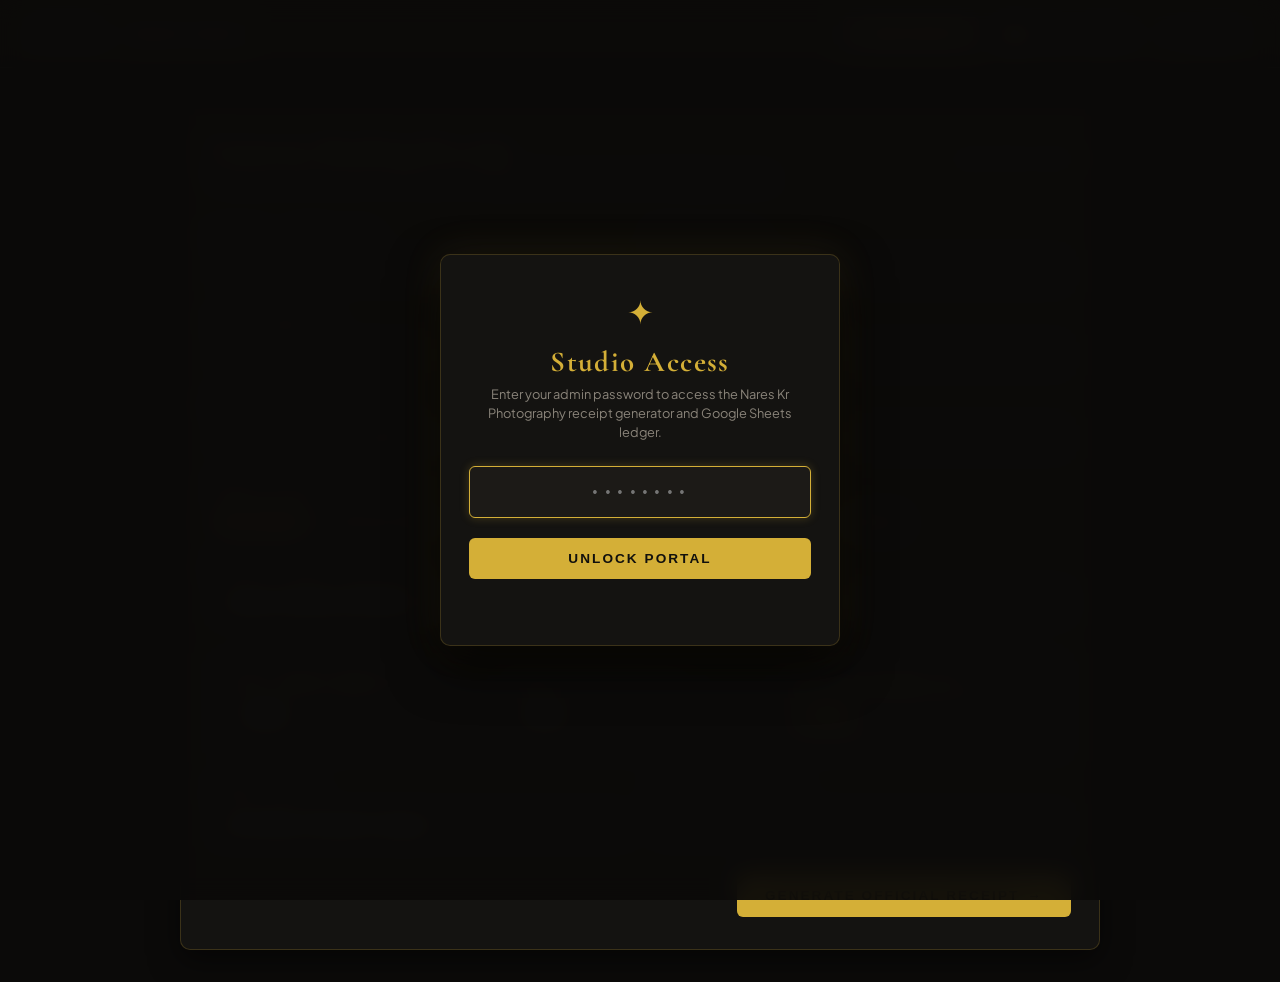
==== admin.html @ 5861eba4 "feat(admin): build Google Sheets backed receipt and booking portal" ====
<!DOCTYPE html>
<html lang="en">
<head>
  <meta charset="UTF-8">
  <meta name="viewport" content="width=device-width, initial-scale=1.0">
  
  <!-- Disallow search indexers from indexing the private admin portal -->
  <meta name="robots" content="noindex, nofollow">
  
  <title>NARES KR PHOTOGRAPHY • Studio Receipt Portal</title>

  <!-- Favicons -->
  <link rel="icon" type="image/svg+xml" href="assets/favicon.svg">
  <link rel="icon" type="image/png" sizes="32x32" href="assets/favicon-32x32.png">

  <!-- Google Fonts -->
  <link rel="preconnect" href="https://fonts.googleapis.com">
  <link rel="preconnect" href="https://fonts.gstatic.com" crossorigin>
  <link href="https://fonts.googleapis.com/css2?family=Cormorant+Garamond:ital,wght@0,400;0,600;0,700;1,400&family=Plus+Jakarta+Sans:wght@400;500;600;700;800&family=Space+Mono:wght@400;700&display=swap" rel="stylesheet">

  <!-- Stylesheets -->
  <link rel="stylesheet" href="css/variables.css">
  <link rel="stylesheet" href="css/admin.css">
</head>
<body>

  <!-- Top Navigation Header -->
  <header class="admin-header">
    <a href="./" class="admin-header-brand" title="Return to Portfolio">
      <img src="assets/images/branding/logo.png" alt="Nares Kr Photography" class="admin-header-logo">
      <span class="admin-portal-badge">RECEIPT PORTAL</span>
    </a>

    <nav class="admin-nav-actions">
      <button class="admin-nav-btn is-active" data-tab="tab-generator">
        <span>+ NEW RECEIPT</span>
      </button>
      <button class="admin-nav-btn" data-tab="tab-ledger">
        <span>📋 CLOUD LEDGER</span>
      </button>
      <button id="admin-logout-btn" class="admin-nav-btn" title="Lock Portal">
        <span>🔒 LOGOUT</span>
      </button>
    </nav>
  </header>

  <!-- Workspace Container -->
  <main class="admin-workspace">

    <!-- Tab 1: Receipt Generator -->
    <section id="tab-generator" class="tab-pane is-active">
      <div class="generator-card">
        <div class="card-headline">
          <div>
            <h1 class="card-title">Generate Booking Receipt</h1>
            <p style="font-size: 0.8rem; color: var(--admin-text-muted); margin-top: 2px;">
              Generates an official client invoice, syncs to Google Sheets, and prepares WhatsApp dispatch.
            </p>
          </div>
          <span style="font-family: var(--font-mono); font-size: 0.72rem; color: var(--admin-gold);">
            CLOUD SYNC ACTIVE
          </span>
        </div>

        <form id="receipt-generator-form">
          <div class="form-grid">
            
            <!-- Receipt Number -->
            <div class="form-group">
              <label for="receipt-no" class="form-label">Receipt / Serial No *</label>
              <input type="text" id="receipt-no" class="form-input" required>
            </div>

            <!-- Date -->
            <div class="form-group">
              <label for="receipt-date" class="form-label">Receipt Date *</label>
              <input type="date" id="receipt-date" class="form-input" required>
            </div>

            <!-- Client Name -->
            <div class="form-group">
              <label for="client-name" class="form-label">Client Name(s) *</label>
              <input type="text" id="client-name" class="form-input" placeholder="e.g. Sanamacha & Linthoi" required>
            </div>

            <!-- WhatsApp Phone -->
            <div class="form-group">
              <label for="client-phone" class="form-label">Client WhatsApp Number *</label>
              <input type="tel" id="client-phone" class="form-input" placeholder="e.g. 9876543210" required>
            </div>

            <!-- Venue / Location -->
            <div class="form-group col-span-2">
              <label for="client-venue" class="form-label">Wedding Location / Venue *</label>
              <input type="text" id="client-venue" class="form-input" placeholder="e.g. Classic Grande, Imphal / Singjamei" required>
            </div>

            <!-- Rituals Covered -->
            <div class="form-group col-span-2">
              <label class="form-label">Sacred Rituals Covered (Tap to Select)</label>
              <div class="ritual-pills">
                <span class="ritual-pill is-selected" data-value="Heijingpot">Heijingpot</span>
                <span class="ritual-pill" data-value="Heijing Kharai">Heijing Kharai</span>
                <span class="ritual-pill is-selected" data-value="Kundo Lengba">Kundo Lengba</span>
                <span class="ritual-pill is-selected" data-value="Luhongba">Luhongba</span>
                <span class="ritual-pill" data-value="Chakouba">Chakouba</span>
                <span class="ritual-pill" data-value="Post-Wedding">Post-Wedding</span>
              </div>
            </div>

            <!-- Package Selection -->
            <div class="form-group col-span-2">
              <label for="receipt-package" class="form-label">Wedding Package Collection *</label>
              <select id="receipt-package" class="form-select" required>
                <option value="Essential Collection">Essential Collection (₹49,999)</option>
                <option value="Classic Collection" selected>Classic Collection (₹59,999 — Photobook + Teaser)</option>
                <option value="Premium Collection">Premium Collection (₹79,999 — 2P + 1V, Debossed Album)</option>
                <option value="Luxury Collection">Luxury Collection (₹99,999 — Pre-Wed + 2P + 2V, Multi-Vol)</option>
                <option value="Custom Package">Custom Package (Enter Custom Amount)</option>
              </select>
            </div>

            <!-- Financial Calculation Strip -->
            <div class="financial-strip">
              <div class="financial-block">
                <label for="total-amount" class="form-label">Total Agreed Amount (₹) *</label>
                <input type="number" id="total-amount" class="form-input" value="59999" min="0" required>
              </div>

              <div class="financial-block">
                <label for="advance-paid" class="form-label">Advance Received (₹) *</label>
                <input type="number" id="advance-paid" class="form-input" value="20000" min="0" required>
              </div>

              <div class="financial-block balance-due-block">
                <label for="balance-due" class="form-label">Remaining Balance (₹)</label>
                <input type="number" id="balance-due" class="form-input" value="39999" readonly>
              </div>
            </div>

            <!-- Payment Mode -->
            <div class="form-group">
              <label for="payment-mode" class="form-label">Payment Mode *</label>
              <select id="payment-mode" class="form-select" required>
                <option value="UPI (GPay / PhonePe / Paytm)">UPI (GPay / PhonePe / Paytm)</option>
                <option value="Bank Transfer (NEFT / IMPS)">Bank Transfer (NEFT / IMPS)</option>
                <option value="Cash Payment">Cash Payment</option>
              </select>
            </div>

            <!-- Note / UPI Ref -->
            <div class="form-group">
              <label for="payment-note" class="form-label">Payment Ref / Notes</label>
              <input type="text" id="payment-note" class="form-input" placeholder="e.g. UPI Ref / Cash in studio">
            </div>

          </div>

          <div class="form-action-row">
            <span id="form-status-msg" style="font-size: 0.8rem; color: var(--admin-success); display: flex; align-items: center;"></span>
            <button type="submit" id="generate-receipt-btn" class="submit-receipt-btn">
              <span>GENERATE OFFICIAL RECEIPT</span>
              <span aria-hidden="true">→</span>
            </button>
          </div>
        </form>
      </div>
    </section>

    <!-- Tab 2: Google Sheets Ledger & History -->
    <section id="tab-ledger" class="tab-pane">
      <div class="ledger-card">
        <div class="card-headline">
          <div>
            <h2 class="card-title">Cloud Receipts Ledger</h2>
            <p style="font-size: 0.8rem; color: var(--admin-text-muted); margin-top: 2px;">
              Live data synchronized directly with your private Google Sheet. Tap any row to view/print receipt.
            </p>
          </div>
          <button onclick="loadLedgerFromCloud()" class="admin-nav-btn">
            <span>🔄 REFRESH</span>
          </button>
        </div>

        <div id="ledger-loading-msg" style="text-align: center; padding: 24px; color: var(--admin-gold); display: none;">
          Connecting to Google Sheet...
        </div>

        <div class="ledger-table-wrap">
          <table class="ledger-table">
            <thead>
              <tr>
                <th>RECEIPT NO</th>
                <th>DATE</th>
                <th>CLIENT</th>
                <th>PHONE</th>
                <th>PACKAGE</th>
                <th>ADVANCE PAID</th>
                <th>BALANCE DUE</th>
              </tr>
            </thead>
            <tbody id="ledger-table-body">
              <tr>
                <td colspan="7" style="text-align: center; padding: 24px; color: var(--admin-text-muted);">
                  Click Refresh to load recorded receipts from your Google Sheet.
                </td>
              </tr>
            </tbody>
          </table>
        </div>
      </div>
    </section>

  </main>

  <!-- Login Wall / Auth Overlay -->
  <div id="admin-auth-overlay" class="admin-auth-overlay">
    <div class="admin-auth-card">
      <div class="auth-lock-icon">✦</div>
      <h2 class="auth-title">Studio Access</h2>
      <p class="auth-sub">
        Enter your admin password to access the Nares Kr Photography receipt generator and Google Sheets ledger.
      </p>

      <form id="admin-auth-form">
        <div class="auth-input-group">
          <input type="password" id="auth-password-input" class="auth-input" placeholder="••••••••" required autofocus>
        </div>
        <button type="submit" id="auth-submit-btn" class="auth-submit-btn">
          UNLOCK PORTAL
        </button>
        <div id="auth-error-msg" class="auth-error-msg"></div>
      </form>
    </div>
  </div>

  <!-- Luxury Printable Receipt Modal -->
  <div id="receipt-modal-backdrop" class="receipt-modal-backdrop" role="dialog" aria-modal="true" aria-label="Official Receipt">
    <div class="receipt-modal-container">
      
      <!-- Top Actions Bar (Hidden when printed) -->
      <div class="receipt-modal-controls">
        <div class="control-btn-group">
          <button id="modal-print-btn" class="receipt-action-btn btn-print">
            <span>🖨️ PRINT / SAVE PDF</span>
          </button>
          <button id="modal-whatsapp-btn" class="receipt-action-btn btn-whatsapp">
            <span>💬 SEND ON WHATSAPP</span>
          </button>
        </div>
        <button id="modal-close-btn" class="receipt-action-btn btn-close">
          <span>✕ CLOSE</span>
        </button>
      </div>

      <!-- The Official Printable Sheet (Prints cleanly on white A4 paper) -->
      <div class="official-receipt-sheet" id="printable-receipt-card">
        
        <!-- Header -->
        <div class="receipt-header-row">
          <div>
            <img src="assets/images/branding/logo.png" alt="Nares Kr Photography" class="receipt-brand-title">
            <div class="receipt-studio-info">
              MANIPURI WEDDING STORIES • QUIET LUXURY<br>
              Imphal, Manipur • +91 9625172963 / +91 8575949907<br>
              Instagram: @nares_kr • Email: nareskr2025@gmail.com
            </div>
          </div>
          <div class="receipt-meta-box">
            <span id="invoice-status-badge" class="receipt-badge-status">ADVANCE RECEIVED</span>
            <div id="invoice-no" class="receipt-number">NKP-2026-001</div>
            <div id="invoice-date" class="receipt-date">17 Oct 2026</div>
          </div>
        </div>

        <!-- Client Info Strip -->
        <div class="receipt-client-grid">
          <div class="receipt-client-item">
            <label>BILLED TO</label>
            <span id="invoice-client-name">Client Name</span>
            <div id="invoice-client-phone" style="font-size: 0.8rem; color: #555; margin-top: 2px;">+91 ••••• •••••</div>
          </div>
          <div class="receipt-client-item">
            <label>WEDDING VENUE & CEREMONIES</label>
            <span id="invoice-client-venue">Classic Grande, Imphal</span>
            <div id="invoice-client-rituals" style="font-size: 0.78rem; color: #555; margin-top: 2px;">Heijingpot, Kundo Lengba, Luhongba</div>
          </div>
        </div>

        <!-- Invoice Breakdown Table -->
        <table class="receipt-table">
          <thead>
            <tr>
              <th style="width: 60%;">COLLECTION / SERVICE DETAILS</th>
              <th style="width: 20%; text-align: center;">SCHEDULE</th>
              <th style="width: 20%; text-align: right;">TOTAL FEE</th>
            </tr>
          </thead>
          <tbody>
            <tr>
              <td>
                <strong id="invoice-package-title">Classic Collection</strong><br>
                <span style="font-size: 0.76rem; color: #666;">
                  Documentary wedding coverage, custom heirloom fine-art photobook, 4K cinematic highlights teaser & pendrive archive.
                </span>
              </td>
              <td style="text-align: center; font-size: 0.8rem; color: #555;">Reserved</td>
              <td id="invoice-package-total" style="text-align: right; font-weight: 700;">₹59,999</td>
            </tr>
          </tbody>
        </table>

        <!-- Totals Block -->
        <div class="receipt-totals-area">
          <div class="totals-row">
            <span>Total Package Fee:</span>
            <span id="invoice-subtotal">₹59,999</span>
          </div>
          <div class="totals-row advance-row">
            <span>Advance Received:</span>
            <span id="invoice-advance-paid">- ₹20,000 (UPI)</span>
          </div>
          <div class="totals-row due-row">
            <span>Remaining Balance Due:</span>
            <span id="invoice-balance-due" style="color: #9E7D4B;">₹39,999</span>
          </div>
        </div>

        <!-- Studio Terms -->
        <div class="receipt-terms-box">
          <strong>STUDIO TERMS & NOTES:</strong><br>
          1. Advance payment confirms your wedding dates exclusively on our studio calendar.<br>
          2. The remaining balance amount is payable on the day of the Luhongba wedding ceremonies.<br>
          3. Color-graded gallery sneak peeks delivered within 72 hours; physical heirloom albums delivered after layout approval.
        </div>

        <!-- Seal & Signatures -->
        <div class="receipt-sign-row">
          <div class="official-seal-mark">
            ✦ NARES KR PHOTOGRAPHY ✦<br>
            OFFICIAL RECEIPT & BOOKING SEAL
          </div>
          <div class="signature-line">
            Authorized Signatory<br>
            <strong>NARES KR</strong>
          </div>
        </div>

      </div>
    </div>
  </div>

  <!-- JavaScript Controller -->
  <script src="js/admin.js"></script>
</body>
</html>
---- css/variables.css ----
/* ==========================================================================
   DESIGN TOKENS & VARIABLES — MANIPURI WEDDING PHOTOGRAPHY
   Quiet Luxury • Editorial • Cinematic • Culturally Respectful
   ========================================================================== */

:root {
  /* Color Palette: Warm Neutrals & Deep Charcoal */
  --color-bg-primary: #FAF8F5;          /* Warm Alabaster / Ivory Canvas */
  --color-bg-secondary: #F3EFE6;        /* Subtle Warm Sand / Alternate Section */
  --color-bg-surface: #FFFFFF;          /* Pure Card Background */
  --color-bg-surface-translucent: rgba(250, 248, 245, 0.92);
  --color-bg-dark: #141311;             /* Deep Charcoal / Near-Black Overlay */
  --color-bg-dark-surface: #1E1D1A;     /* Elevated Dark Card */
  --color-bg-placeholder: #EBE6DC;      /* Neutral Editorial Media Placeholder */

  /* Ink & Typography Colors */
  --color-ink-primary: #181715;         /* Deep Editorial Ink */
  --color-ink-secondary: #57534D;       /* Warm Charcoal Body Text */
  --color-ink-muted: #87827A;           /* Mineral Grey Metadata & Numbers */
  --color-ink-faint: #BFB9AE;           /* Whisper Dividers & Subdued Marks */
  --color-ink-inverted: #FAF8F5;       /* Text on Dark Backgrounds */
  --color-ink-inverted-muted: #A39E94;

  /* Accent: Subtle Muted Antique Gold */
  --color-accent-gold: #9E7D4B;         /* Restrained Warm Antique Gold */
  --color-accent-gold-soft: #C5A880;
  --color-accent-gold-light: rgba(158, 125, 75, 0.12);
  --color-accent-gold-border: rgba(158, 125, 75, 0.28);

  /* Borders & Dividers */
  --border-hairline: 1px solid rgba(24, 23, 21, 0.08);
  --border-faint: 1px solid rgba(24, 23, 21, 0.04);
  --border-gold-subtle: 1px solid rgba(158, 125, 75, 0.2);
  --border-dark: 1px solid rgba(250, 248, 245, 0.1);

  /* Typography Stacks */
  --font-serif: 'Cormorant Garamond', 'Playfair Display', Georgia, serif;
  --font-sans: 'Plus Jakarta Sans', -apple-system, BlinkMacSystemFont, 'Segoe UI', Roboto, sans-serif;
  --font-mono: 'Space Mono', monospace;

  /* Type Scale */
  --text-hero: clamp(2.4rem, 8vw, 3.8rem);
  --text-chapter-num: clamp(3rem, 10vw, 4.5rem);
  --text-chapter-title: clamp(1.8rem, 6vw, 2.6rem);
  --text-section-title: clamp(1.5rem, 5vw, 2.1rem);
  --text-card-title: 1.25rem;
  --text-body-lg: 1.05rem;
  --text-body: 0.9375rem;
  --text-body-sm: 0.8125rem;
  --text-meta: 0.6875rem;

  /* Spacing Scale (Mobile-First Rhythm) */
  --space-2xs: 4px;
  --space-xs: 8px;
  --space-sm: 12px;
  --space-md: 16px;
  --space-lg: 24px;
  --space-xl: 32px;
  --space-2xl: 48px;
  --space-3xl: 64px;
  --space-4xl: 96px;

  /* Gutter & Insets */
  --gutter-mobile: 20px;
  --gutter-mobile-sm: 16px;
  --header-height: 64px;
  --safe-area-top: env(safe-area-inset-top, 0px);
  --safe-area-bottom: env(safe-area-inset-bottom, 0px);

  /* Radius (Subtle & Editorial, never bubbly) */
  --radius-none: 0px;
  --radius-xs: 2px;
  --radius-sm: 4px;
  --radius-md: 8px;
  --radius-full: 9999px;

  /* Transitions & Curves (Slow, soft, cinematic) */
  --ease-editorial: cubic-bezier(0.22, 1, 0.36, 1);
  --ease-soft: cubic-bezier(0.4, 0, 0.2, 1);
  --transition-fast: 220ms var(--ease-soft);
  --transition-base: 400ms var(--ease-editorial);
  --transition-slow: 750ms var(--ease-editorial);
  --transition-image: 1200ms cubic-bezier(0.16, 1, 0.3, 1);

  /* Z-Index Hierarchy */
  --z-base: 1;
  --z-sticky: 10;
  --z-header: 100;
  --z-menu: 200;
  --z-modal: 300;
  --z-toast: 400;
}
---- css/admin.css ----
/* ========================================================
   NARES KR PHOTOGRAPHY — ADMIN RECEIPT PORTAL STYLES
   Editorial Quiet Luxury Aesthetic with High-End Print Styles
   ======================================================== */

:root {
  --admin-bg: #0B0A09;
  --admin-surface: #141311;
  --admin-surface-elevated: #1C1A17;
  --admin-border: rgba(212, 175, 55, 0.2);
  --admin-border-subtle: rgba(255, 255, 255, 0.08);
  --admin-gold: #D4AF37;
  --admin-gold-soft: #C5A059;
  --admin-gold-glow: rgba(212, 175, 55, 0.25);
  --admin-text-primary: #FAF8F5;
  --admin-text-secondary: #C8C2B7;
  --admin-text-muted: #8A847A;
  --admin-success: #10B981;
  --admin-error: #EF4444;
  --admin-radius: 6px;
}

* {
  box-sizing: border-box;
  margin: 0;
  padding: 0;
}

body {
  background-color: var(--admin-bg);
  color: var(--admin-text-primary);
  font-family: var(--font-sans, -apple-system, BlinkMacSystemFont, "Segoe UI", Roboto, sans-serif);
  min-height: 100vh;
  display: flex;
  flex-direction: column;
  -webkit-font-smoothing: antialiased;
}

/* ========================================================
   1. TOP NAVIGATION BAR
   ======================================================== */
.admin-header {
  height: 68px;
  background: var(--admin-surface);
  border-bottom: 1px solid var(--admin-border-subtle);
  display: flex;
  align-items: center;
  justify-content: space-between;
  padding: 0 24px;
  position: sticky;
  top: 0;
  z-index: 50;
}

.admin-header-brand {
  display: flex;
  align-items: center;
  gap: 14px;
  text-decoration: none;
}

.admin-header-logo {
  height: 28px;
  filter: brightness(0) invert(0.96);
}

.admin-portal-badge {
  font-family: var(--font-mono, monospace);
  font-size: 0.65rem;
  letter-spacing: 0.18em;
  padding: 3px 8px;
  border: 1px solid var(--admin-border);
  color: var(--admin-gold);
  border-radius: 3px;
  background: rgba(212, 175, 55, 0.06);
}

.admin-nav-actions {
  display: flex;
  align-items: center;
  gap: 12px;
}

.admin-nav-btn {
  background: transparent;
  border: 1px solid var(--admin-border-subtle);
  color: var(--admin-text-secondary);
  font-family: var(--font-mono, monospace);
  font-size: 0.72rem;
  letter-spacing: 0.1em;
  padding: 7px 14px;
  border-radius: var(--admin-radius);
  cursor: pointer;
  transition: all 0.2s ease;
  display: flex;
  align-items: center;
  gap: 6px;
  text-decoration: none;
}

.admin-nav-btn:hover {
  border-color: var(--admin-gold);
  color: var(--admin-gold);
}

.admin-nav-btn.is-active {
  background: rgba(212, 175, 55, 0.12);
  border-color: var(--admin-gold);
  color: var(--admin-gold);
}

/* ========================================================
   2. AUTH WALL / LOGIN CARD
   ======================================================== */
.admin-auth-overlay {
  position: fixed;
  inset: 0;
  background: rgba(11, 10, 9, 0.95);
  backdrop-filter: blur(12px);
  display: flex;
  align-items: center;
  justify-content: center;
  z-index: 100;
  padding: 20px;
}

.admin-auth-card {
  width: 100%;
  max-width: 400px;
  background: var(--admin-surface);
  border: 1px solid var(--admin-border);
  border-radius: 10px;
  padding: 36px 28px;
  text-align: center;
  box-shadow: 0 20px 50px rgba(0, 0, 0, 0.8), 0 0 40px rgba(212, 175, 55, 0.1);
}

.auth-lock-icon {
  font-size: 2rem;
  color: var(--admin-gold);
  margin-bottom: 12px;
}

.auth-title {
  font-family: 'Cormorant Garamond', Georgia, serif;
  font-size: 1.8rem;
  color: var(--admin-gold);
  margin-bottom: 6px;
  letter-spacing: 0.05em;
}

.auth-sub {
  font-size: 0.8rem;
  color: var(--admin-text-muted);
  margin-bottom: 24px;
  line-height: 1.5;
}

.auth-input-group {
  margin-bottom: 20px;
  text-align: left;
}

.auth-input {
  width: 100%;
  padding: 13px 16px;
  background: var(--admin-surface-elevated);
  border: 1px solid var(--admin-border-subtle);
  border-radius: var(--admin-radius);
  color: #FFF;
  font-family: var(--font-mono, monospace);
  font-size: 1rem;
  outline: none;
  transition: border-color 0.2s ease;
  letter-spacing: 0.15em;
  text-align: center;
}

.auth-input:focus {
  border-color: var(--admin-gold);
  box-shadow: 0 0 10px var(--admin-gold-glow);
}

.auth-submit-btn {
  width: 100%;
  padding: 13px;
  background: var(--admin-gold);
  border: none;
  border-radius: var(--admin-radius);
  color: #11100D;
  font-weight: 700;
  font-size: 0.85rem;
  letter-spacing: 0.15em;
  text-transform: uppercase;
  cursor: pointer;
  transition: all 0.2s ease;
}

.auth-submit-btn:hover {
  background: #E5C358;
  transform: translateY(-1px);
}

.auth-error-msg {
  color: var(--admin-error);
  font-size: 0.75rem;
  margin-top: 12px;
  min-height: 18px;
}

/* ========================================================
   3. MAIN WORKSPACE LAYOUT
   ======================================================== */
.admin-workspace {
  flex: 1;
  max-width: 960px;
  width: 100%;
  margin: 0 auto;
  padding: 32px 20px;
}

.tab-pane {
  display: none;
}

.tab-pane.is-active {
  display: block;
}

/* ========================================================
   4. RECEIPT GENERATOR FORM
   ======================================================== */
.generator-card {
  background: var(--admin-surface);
  border: 1px solid var(--admin-border);
  border-radius: 10px;
  padding: 32px 28px;
  box-shadow: 0 10px 30px rgba(0, 0, 0, 0.5);
}

.card-headline {
  display: flex;
  align-items: center;
  justify-content: space-between;
  border-bottom: 1px solid var(--admin-border-subtle);
  padding-bottom: 18px;
  margin-bottom: 24px;
}

.card-title {
  font-family: 'Cormorant Garamond', Georgia, serif;
  font-size: 1.7rem;
  color: var(--admin-gold);
  letter-spacing: 0.04em;
}

.form-grid {
  display: grid;
  grid-template-columns: repeat(2, 1fr);
  gap: 20px;
}

@media (max-width: 640px) {
  .form-grid {
    grid-template-columns: 1fr;
  }
}

.form-group {
  display: flex;
  flex-direction: column;
  gap: 6px;
}

.form-group.col-span-2 {
  grid-column: span 2;
}

@media (max-width: 640px) {
  .form-group.col-span-2 {
    grid-column: span 1;
  }
}

.form-label {
  font-family: var(--font-mono, monospace);
  font-size: 0.72rem;
  letter-spacing: 0.1em;
  color: var(--admin-text-secondary);
  text-transform: uppercase;
}

.form-input, .form-select {
  padding: 11px 14px;
  background: var(--admin-surface-elevated);
  border: 1px solid var(--admin-border-subtle);
  border-radius: var(--admin-radius);
  color: #FFF;
  font-size: 0.9rem;
  outline: none;
  transition: border-color 0.2s ease;
}

.form-input:focus, .form-select:focus {
  border-color: var(--admin-gold);
  box-shadow: 0 0 8px var(--admin-gold-glow);
}

/* Ritual Selection Pills */
.ritual-pills {
  display: flex;
  flex-wrap: wrap;
  gap: 8px;
  margin-top: 4px;
}

.ritual-pill {
  padding: 7px 12px;
  background: var(--admin-surface-elevated);
  border: 1px solid var(--admin-border-subtle);
  border-radius: 999px;
  font-size: 0.72rem;
  font-family: var(--font-mono, monospace);
  letter-spacing: 0.08em;
  color: var(--admin-text-secondary);
  cursor: pointer;
  user-select: none;
  transition: all 0.2s ease;
}

.ritual-pill.is-selected {
  background: rgba(212, 175, 55, 0.15);
  border-color: var(--admin-gold);
  color: var(--admin-gold);
}

/* Financial Calculation Strip */
.financial-strip {
  grid-column: span 2;
  background: var(--admin-surface-elevated);
  border: 1px solid var(--admin-border);
  border-radius: var(--admin-radius);
  padding: 20px;
  display: grid;
  grid-template-columns: repeat(3, 1fr);
  gap: 16px;
  margin-top: 10px;
}

@media (max-width: 640px) {
  .financial-strip {
    grid-column: span 1;
    grid-template-columns: 1fr;
  }
}

.financial-block {
  display: flex;
  flex-direction: column;
  gap: 4px;
}

.balance-due-block .form-input {
  border-color: var(--admin-gold);
  color: var(--admin-gold);
  font-weight: 700;
  font-size: 1.1rem;
}

.form-action-row {
  margin-top: 28px;
  display: flex;
  justify-content: flex-end;
  gap: 14px;
}

.submit-receipt-btn {
  padding: 14px 28px;
  background: var(--admin-gold);
  border: none;
  border-radius: var(--admin-radius);
  color: #11100D;
  font-weight: 700;
  font-size: 0.85rem;
  letter-spacing: 0.15em;
  text-transform: uppercase;
  cursor: pointer;
  transition: all 0.2s ease;
  display: flex;
  align-items: center;
  gap: 8px;
}

.submit-receipt-btn:hover {
  background: #E5C358;
  transform: translateY(-1px);
}

.submit-receipt-btn:disabled {
  opacity: 0.5;
  cursor: not-allowed;
  transform: none;
}

/* ========================================================
   5. LUXURY PRINTABLE RECEIPT MODAL
   ======================================================== */
.receipt-modal-backdrop {
  position: fixed;
  inset: 0;
  background: rgba(0, 0, 0, 0.9);
  backdrop-filter: blur(16px);
  z-index: 200;
  display: none;
  align-items: center;
  justify-content: center;
  padding: 20px;
  overflow-y: auto;
}

.receipt-modal-backdrop.is-open {
  display: flex;
}

.receipt-modal-container {
  width: 100%;
  max-width: 680px;
  max-height: 90vh;
  display: flex;
  flex-direction: column;
}

.receipt-modal-controls {
  display: flex;
  justify-content: space-between;
  align-items: center;
  margin-bottom: 16px;
}

.control-btn-group {
  display: flex;
  gap: 10px;
}

.receipt-action-btn {
  padding: 9px 16px;
  border-radius: 4px;
  font-family: var(--font-mono, monospace);
  font-size: 0.72rem;
  letter-spacing: 0.12em;
  text-transform: uppercase;
  cursor: pointer;
  border: 1px solid var(--admin-border);
  display: flex;
  align-items: center;
  gap: 6px;
  transition: all 0.2s ease;
}

.btn-print {
  background: var(--admin-gold);
  color: #11100D;
  font-weight: 700;
}

.btn-whatsapp {
  background: #25D366;
  border-color: #25D366;
  color: #FFF;
  font-weight: 700;
}

.btn-close {
  background: transparent;
  color: var(--admin-text-secondary);
}

/* The Official Printable Invoice Card */
.official-receipt-sheet {
  background: #FAF8F5;
  color: #11100D;
  border-radius: 8px;
  padding: 40px;
  box-shadow: 0 25px 60px rgba(0, 0, 0, 0.8);
  border: 1px solid rgba(212, 175, 55, 0.4);
  position: relative;
  overflow: hidden;
}

.receipt-header-row {
  display: flex;
  justify-content: space-between;
  align-items: flex-start;
  border-bottom: 2px solid #11100D;
  padding-bottom: 20px;
  margin-bottom: 24px;
}

.receipt-brand-title {
  height: 38px;
  display: block;
  margin-bottom: 6px;
}

.receipt-studio-info {
  font-size: 0.75rem;
  color: #555;
  line-height: 1.5;
  font-family: var(--font-mono, monospace);
}

.receipt-meta-box {
  text-align: right;
}

.receipt-badge-status {
  display: inline-block;
  padding: 4px 10px;
  background: #11100D;
  color: #D4AF37;
  font-family: var(--font-mono, monospace);
  font-size: 0.65rem;
  letter-spacing: 0.15em;
  text-transform: uppercase;
  border-radius: 2px;
  margin-bottom: 8px;
}

.receipt-number {
  font-family: var(--font-mono, monospace);
  font-size: 1.1rem;
  font-weight: 700;
  color: #11100D;
}

.receipt-date {
  font-size: 0.8rem;
  color: #666;
  margin-top: 2px;
}

.receipt-client-grid {
  display: grid;
  grid-template-columns: 1fr 1fr;
  gap: 20px;
  background: #F2EFE9;
  padding: 16px 20px;
  border-radius: 4px;
  margin-bottom: 24px;
}

.receipt-client-item label {
  font-family: var(--font-mono, monospace);
  font-size: 0.62rem;
  letter-spacing: 0.14em;
  color: #777;
  text-transform: uppercase;
  display: block;
  margin-bottom: 2px;
}

.receipt-client-item span {
  font-size: 0.95rem;
  font-weight: 700;
  color: #11100D;
}

/* Package Table */
.receipt-table {
  width: 100%;
  border-collapse: collapse;
  margin-bottom: 24px;
}

.receipt-table th {
  border-bottom: 1px solid #CCC;
  text-align: left;
  padding: 8px 12px;
  font-family: var(--font-mono, monospace);
  font-size: 0.68rem;
  letter-spacing: 0.12em;
  color: #555;
  text-transform: uppercase;
}

.receipt-table td {
  padding: 12px;
  border-bottom: 1px solid #EEE;
  font-size: 0.9rem;
}

.receipt-totals-area {
  margin-left: auto;
  width: 280px;
  margin-bottom: 24px;
}

.totals-row {
  display: flex;
  justify-content: space-between;
  padding: 6px 0;
  font-size: 0.88rem;
}

.totals-row.advance-row {
  color: #059669;
  font-weight: 600;
}

.totals-row.due-row {
  border-top: 2px solid #11100D;
  padding-top: 8px;
  margin-top: 4px;
  font-weight: 800;
  font-size: 1.1rem;
  color: #11100D;
}

.receipt-terms-box {
  border-top: 1px solid #DDD;
  padding-top: 14px;
  font-size: 0.72rem;
  color: #666;
  line-height: 1.5;
  margin-bottom: 24px;
}

.receipt-sign-row {
  display: flex;
  justify-content: space-between;
  align-items: flex-end;
  margin-top: 32px;
}

.official-seal-mark {
  border: 1px dashed rgba(212, 175, 55, 0.8);
  padding: 8px 16px;
  font-family: var(--font-mono, monospace);
  font-size: 0.65rem;
  letter-spacing: 0.14em;
  color: #9E7D4B;
  text-transform: uppercase;
  border-radius: 4px;
}

.signature-line {
  text-align: center;
  border-top: 1px solid #333;
  width: 180px;
  padding-top: 6px;
  font-family: var(--font-mono, monospace);
  font-size: 0.7rem;
  letter-spacing: 0.1em;
}

/* ========================================================
   6. LEDGER TABLE / HISTORY TAB
   ======================================================== */
.ledger-card {
  background: var(--admin-surface);
  border: 1px solid var(--admin-border);
  border-radius: 10px;
  padding: 24px;
}

.ledger-table-wrap {
  overflow-x: auto;
  margin-top: 16px;
}

.ledger-table {
  width: 100%;
  border-collapse: collapse;
  font-size: 0.82rem;
}

.ledger-table th {
  background: var(--admin-surface-elevated);
  padding: 10px 14px;
  text-align: left;
  font-family: var(--font-mono, monospace);
  font-size: 0.68rem;
  color: var(--admin-gold);
  letter-spacing: 0.1em;
  border-bottom: 1px solid var(--admin-border-subtle);
}

.ledger-table td {
  padding: 12px 14px;
  border-bottom: 1px solid var(--admin-border-subtle);
  color: var(--admin-text-secondary);
}

.ledger-table tr:hover td {
  background: rgba(255, 255, 255, 0.02);
}

/* ========================================================
   7. PRINT STYLES (Crucial for crisp PDF generation)
   ======================================================== */
@media print {
  body * {
    visibility: hidden;
  }
  
  .receipt-modal-backdrop,
  .receipt-modal-container,
  .official-receipt-sheet,
  .official-receipt-sheet * {
    visibility: visible;
  }
  
  .receipt-modal-backdrop {
    position: absolute;
    inset: 0;
    background: transparent !important;
    padding: 0 !important;
  }
  
  .receipt-modal-controls {
    display: none !important;
  }
  
  .official-receipt-sheet {
    box-shadow: none !important;
    border: none !important;
    padding: 20mm !important;
    width: 100% !important;
    max-width: 100% !important;
  }
}
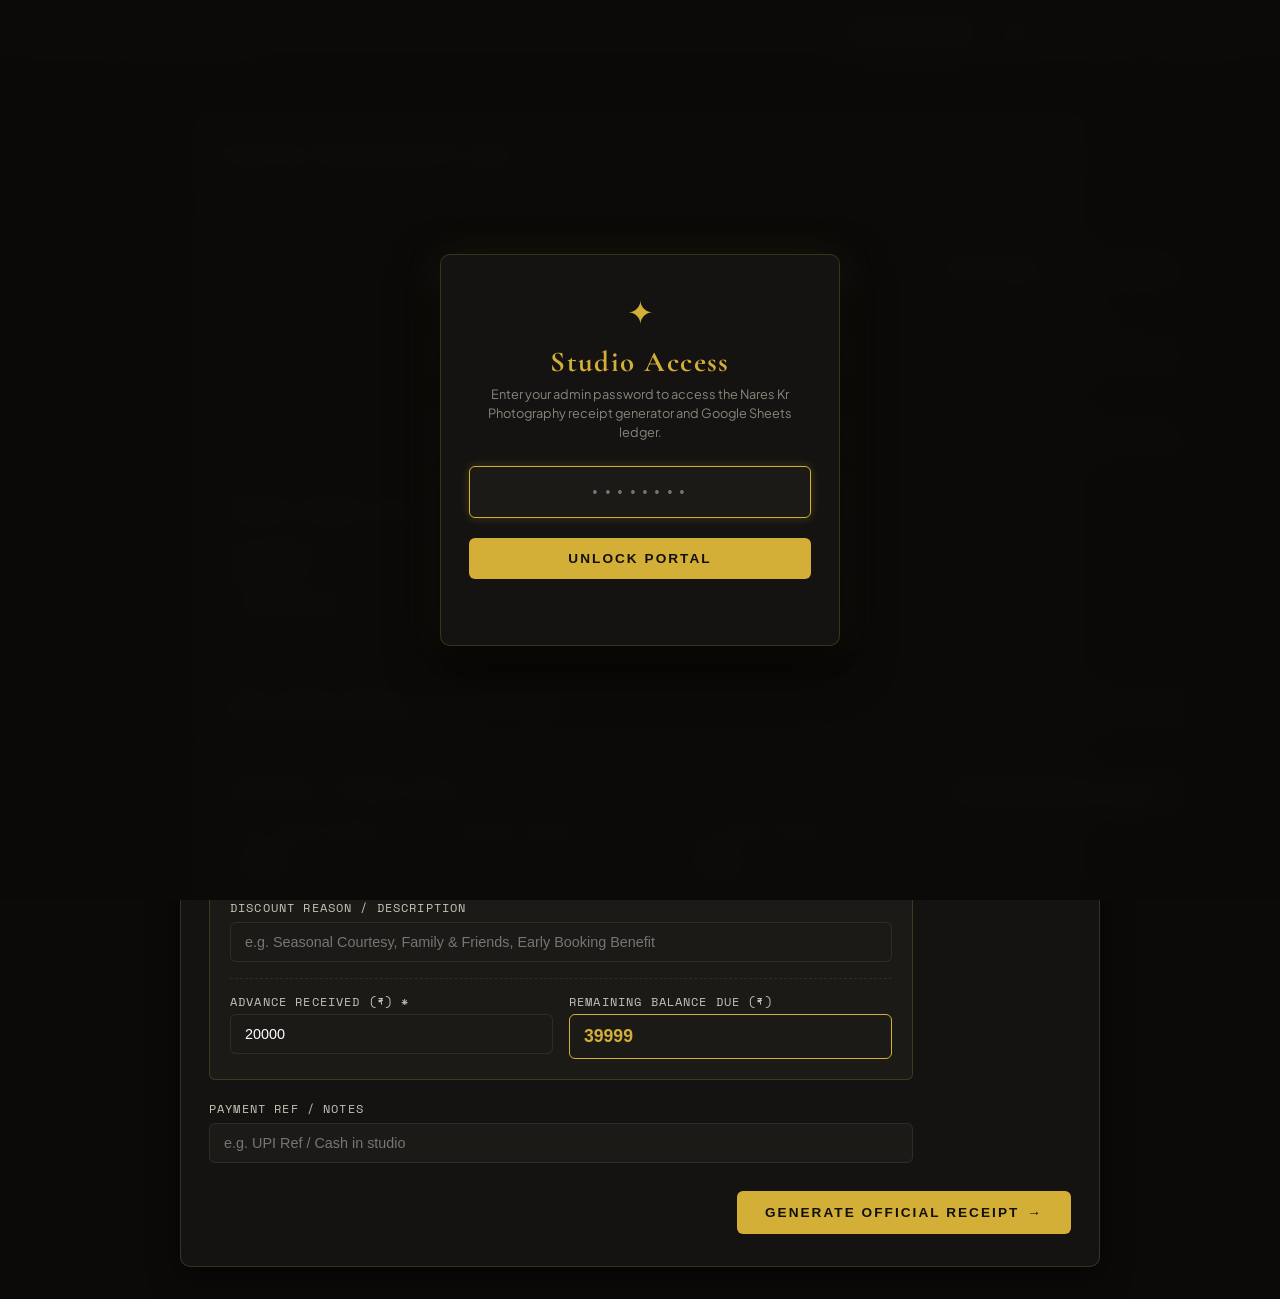
==== commit d28f8593: "fix(admin): add mandatory Heijingpot & Luhongba dates, optional Chakkouba date, discount with descri" ====
--- a/admin.html
+++ b/admin.html
@@ -95,16 +95,32 @@
               <input type="text" id="client-venue" class="form-input" placeholder="e.g. Classic Grande, Imphal / Singjamei" required>
             </div>
 
-            <!-- Rituals Covered -->
-            <div class="form-group col-span-2">
-              <label class="form-label">Sacred Rituals Covered (Tap to Select)</label>
-              <div class="ritual-pills">
-                <span class="ritual-pill is-selected" data-value="Heijingpot">Heijingpot</span>
-                <span class="ritual-pill" data-value="Heijing Kharai">Heijing Kharai</span>
-                <span class="ritual-pill is-selected" data-value="Kundo Lengba">Kundo Lengba</span>
-                <span class="ritual-pill is-selected" data-value="Luhongba">Luhongba</span>
-                <span class="ritual-pill" data-value="Chakouba">Chakouba</span>
-                <span class="ritual-pill" data-value="Post-Wedding">Post-Wedding</span>
+            <!-- Wedding Ceremony Dates (Mandatory Luhongba & Heijingpot, Optional Chakkouba) -->
+            <div class="ceremony-dates-section col-span-2">
+              <div class="ceremony-dates-header">
+                <span class="ceremony-dates-title">WEDDING CEREMONY DATES</span>
+              </div>
+              <div class="ceremony-dates-grid">
+                <div class="form-group">
+                  <label for="heijingpot-date" class="form-label">
+                    Heijingpot Date * <span class="badge-mandatory">MANDATORY</span>
+                  </label>
+                  <input type="date" id="heijingpot-date" class="form-input" required>
+                </div>
+
+                <div class="form-group">
+                  <label for="luhongba-date" class="form-label">
+                    Luhongba Date * <span class="badge-mandatory">MANDATORY</span>
+                  </label>
+                  <input type="date" id="luhongba-date" class="form-input" required>
+                </div>
+
+                <div class="form-group">
+                  <label for="chakkouba-date" class="form-label">
+                    Chakkouba Date <span class="badge-optional">OPTIONAL</span>
+                  </label>
+                  <input type="date" id="chakkouba-date" class="form-input">
+                </div>
               </div>
             </div>
 
@@ -120,21 +136,49 @@
               </select>
             </div>
 
-            <!-- Financial Calculation Strip -->
-            <div class="financial-strip">
-              <div class="financial-block">
-                <label for="total-amount" class="form-label">Total Agreed Amount (₹) *</label>
-                <input type="number" id="total-amount" class="form-input" value="59999" min="0" required>
-              </div>
-
-              <div class="financial-block">
-                <label for="advance-paid" class="form-label">Advance Received (₹) *</label>
-                <input type="number" id="advance-paid" class="form-input" value="20000" min="0" required>
-              </div>
-
-              <div class="financial-block balance-due-block">
-                <label for="balance-due" class="form-label">Remaining Balance (₹)</label>
-                <input type="number" id="balance-due" class="form-input" value="39999" readonly>
+            <!-- Financial Calculation Section with Discount -->
+            <div class="financial-section col-span-2">
+              <div class="financial-card-header">
+                <span class="financial-card-title">INVESTMENT & PAYMENT DETAILS</span>
+              </div>
+
+              <!-- Top Row: Total, Discount, Net -->
+              <div class="financial-row-primary">
+                <div class="financial-block">
+                  <label for="total-amount" class="form-label">Total Agreed Amount (₹) *</label>
+                  <input type="number" id="total-amount" class="form-input" value="59999" min="0" required>
+                </div>
+
+                <div class="financial-block">
+                  <label for="discount-amount" class="form-label">Discount Amount (₹)</label>
+                  <input type="number" id="discount-amount" class="form-input" value="0" min="0" placeholder="0">
+                </div>
+
+                <div class="financial-block">
+                  <label for="net-amount" class="form-label">Net Payable Amount (₹)</label>
+                  <input type="number" id="net-amount" class="form-input" value="59999" readonly>
+                </div>
+              </div>
+
+              <!-- Middle Row: Discount Reason / Description -->
+              <div class="financial-row-secondary">
+                <div class="form-group" style="width: 100%;">
+                  <label for="discount-desc" class="form-label">Discount Reason / Description</label>
+                  <input type="text" id="discount-desc" class="form-input" placeholder="e.g. Seasonal Courtesy, Family & Friends, Early Booking Benefit">
+                </div>
+              </div>
+
+              <!-- Bottom Row: Advance & Balance -->
+              <div class="financial-row-payment">
+                <div class="financial-block">
+                  <label for="advance-paid" class="form-label">Advance Received (₹) *</label>
+                  <input type="number" id="advance-paid" class="form-input" value="20000" min="0" required>
+                </div>
+
+                <div class="financial-block balance-due-block">
+                  <label for="balance-due" class="form-label">Remaining Balance Due (₹)</label>
+                  <input type="number" id="balance-due" class="form-input" value="39999" readonly>
+                </div>
               </div>
             </div>
 
@@ -283,7 +327,9 @@
           <div class="receipt-client-item">
             <label>WEDDING VENUE & CEREMONIES</label>
             <span id="invoice-client-venue">Classic Grande, Imphal</span>
-            <div id="invoice-client-rituals" style="font-size: 0.78rem; color: #555; margin-top: 2px;">Heijingpot, Kundo Lengba, Luhongba</div>
+            <div id="invoice-client-dates" style="font-size: 0.78rem; color: #555; margin-top: 4px; line-height: 1.4;">
+              <!-- Heijingpot & Luhongba Dates populated dynamically -->
+            </div>
           </div>
         </div>
 
@@ -291,8 +337,8 @@
         <table class="receipt-table">
           <thead>
             <tr>
-              <th style="width: 60%;">COLLECTION / SERVICE DETAILS</th>
-              <th style="width: 20%; text-align: center;">SCHEDULE</th>
+              <th style="width: 50%;">COLLECTION & INCLUSIONS</th>
+              <th style="width: 30%; text-align: left;">CEREMONY DATES</th>
               <th style="width: 20%; text-align: right;">TOTAL FEE</th>
             </tr>
           </thead>
@@ -300,11 +346,13 @@
             <tr>
               <td>
                 <strong id="invoice-package-title">Classic Collection</strong><br>
-                <span style="font-size: 0.76rem; color: #666;">
+                <span id="invoice-package-desc" style="font-size: 0.76rem; color: #666; line-height: 1.4; display: inline-block; margin-top: 2px;">
                   Documentary wedding coverage, custom heirloom fine-art photobook, 4K cinematic highlights teaser & pendrive archive.
                 </span>
               </td>
-              <td style="text-align: center; font-size: 0.8rem; color: #555;">Reserved</td>
+              <td id="invoice-schedule-cell" style="font-size: 0.78rem; color: #333; line-height: 1.5;">
+                <!-- Dates formatted -->
+              </td>
               <td id="invoice-package-total" style="text-align: right; font-weight: 700;">₹59,999</td>
             </tr>
           </tbody>
@@ -313,8 +361,16 @@
         <!-- Totals Block -->
         <div class="receipt-totals-area">
           <div class="totals-row">
-            <span>Total Package Fee:</span>
+            <span>Package Fee (Gross):</span>
             <span id="invoice-subtotal">₹59,999</span>
+          </div>
+          <div class="totals-row discount-row" id="invoice-discount-row" style="display: none; color: #059669; font-weight: 600;">
+            <span id="invoice-discount-label">Discount Applied:</span>
+            <span id="invoice-discount-val">- ₹0</span>
+          </div>
+          <div class="totals-row net-row" id="invoice-net-row" style="display: none; font-weight: 700; border-top: 1px dashed #DDD; margin-top: 3px; padding-top: 5px;">
+            <span>Net Payable Amount:</span>
+            <span id="invoice-net-total">₹59,999</span>
           </div>
           <div class="totals-row advance-row">
             <span>Advance Received:</span>
--- a/css/admin.css
+++ b/css/admin.css
@@ -306,50 +306,119 @@
   box-shadow: 0 0 8px var(--admin-gold-glow);
 }
 
-/* Ritual Selection Pills */
-.ritual-pills {
-  display: flex;
-  flex-wrap: wrap;
-  gap: 8px;
-  margin-top: 4px;
-}
-
-.ritual-pill {
-  padding: 7px 12px;
+/* ========================================================
+   WEDDING CEREMONY DATES SECTION
+   ======================================================== */
+.ceremony-dates-section {
   background: var(--admin-surface-elevated);
-  border: 1px solid var(--admin-border-subtle);
-  border-radius: 999px;
+  border: 1px solid var(--admin-border);
+  border-radius: var(--admin-radius);
+  padding: 18px 20px;
+  display: flex;
+  flex-direction: column;
+  gap: 14px;
+}
+
+.ceremony-dates-header {
+  border-bottom: 1px solid var(--admin-border-subtle);
+  padding-bottom: 8px;
+}
+
+.ceremony-dates-title {
+  font-family: var(--font-mono, monospace);
   font-size: 0.72rem;
-  font-family: var(--font-mono, monospace);
+  font-weight: 700;
+  letter-spacing: 0.12em;
+  color: var(--admin-gold);
+}
+
+.ceremony-dates-grid {
+  display: grid;
+  grid-template-columns: repeat(3, 1fr);
+  gap: 16px;
+}
+
+@media (max-width: 640px) {
+  .ceremony-dates-grid {
+    grid-template-columns: 1fr;
+  }
+}
+
+.badge-mandatory {
+  display: inline-block;
+  padding: 2px 6px;
+  background: rgba(212, 175, 55, 0.2);
+  color: var(--admin-gold);
+  border-radius: 3px;
+  font-size: 0.58rem;
   letter-spacing: 0.08em;
-  color: var(--admin-text-secondary);
-  cursor: pointer;
-  user-select: none;
-  transition: all 0.2s ease;
-}
-
-.ritual-pill.is-selected {
-  background: rgba(212, 175, 55, 0.15);
-  border-color: var(--admin-gold);
-  color: var(--admin-gold);
-}
-
-/* Financial Calculation Strip */
-.financial-strip {
-  grid-column: span 2;
+  margin-left: 4px;
+  vertical-align: middle;
+}
+
+.badge-optional {
+  display: inline-block;
+  padding: 2px 6px;
+  background: rgba(255, 255, 255, 0.08);
+  color: var(--admin-text-muted);
+  border-radius: 3px;
+  font-size: 0.58rem;
+  letter-spacing: 0.08em;
+  margin-left: 4px;
+  vertical-align: middle;
+}
+
+/* ========================================================
+   FINANCIAL SECTION & DISCOUNT
+   ======================================================== */
+.financial-section {
   background: var(--admin-surface-elevated);
   border: 1px solid var(--admin-border);
   border-radius: var(--admin-radius);
   padding: 20px;
+  display: flex;
+  flex-direction: column;
+  gap: 16px;
+  margin-top: 6px;
+}
+
+.financial-card-header {
+  border-bottom: 1px solid var(--admin-border-subtle);
+  padding-bottom: 8px;
+}
+
+.financial-card-title {
+  font-family: var(--font-mono, monospace);
+  font-size: 0.72rem;
+  font-weight: 700;
+  letter-spacing: 0.12em;
+  color: var(--admin-gold);
+}
+
+.financial-row-primary {
   display: grid;
   grid-template-columns: repeat(3, 1fr);
   gap: 16px;
-  margin-top: 10px;
+}
+
+.financial-row-secondary {
+  display: grid;
+  grid-template-columns: 1fr;
+}
+
+.financial-row-payment {
+  display: grid;
+  grid-template-columns: repeat(2, 1fr);
+  gap: 16px;
+  border-top: 1px dashed var(--admin-border-subtle);
+  padding-top: 14px;
 }
 
 @media (max-width: 640px) {
-  .financial-strip {
-    grid-column: span 1;
+  .financial-row-primary {
+    grid-template-columns: 1fr;
+  }
+  .financial-row-payment {
     grid-template-columns: 1fr;
   }
 }
